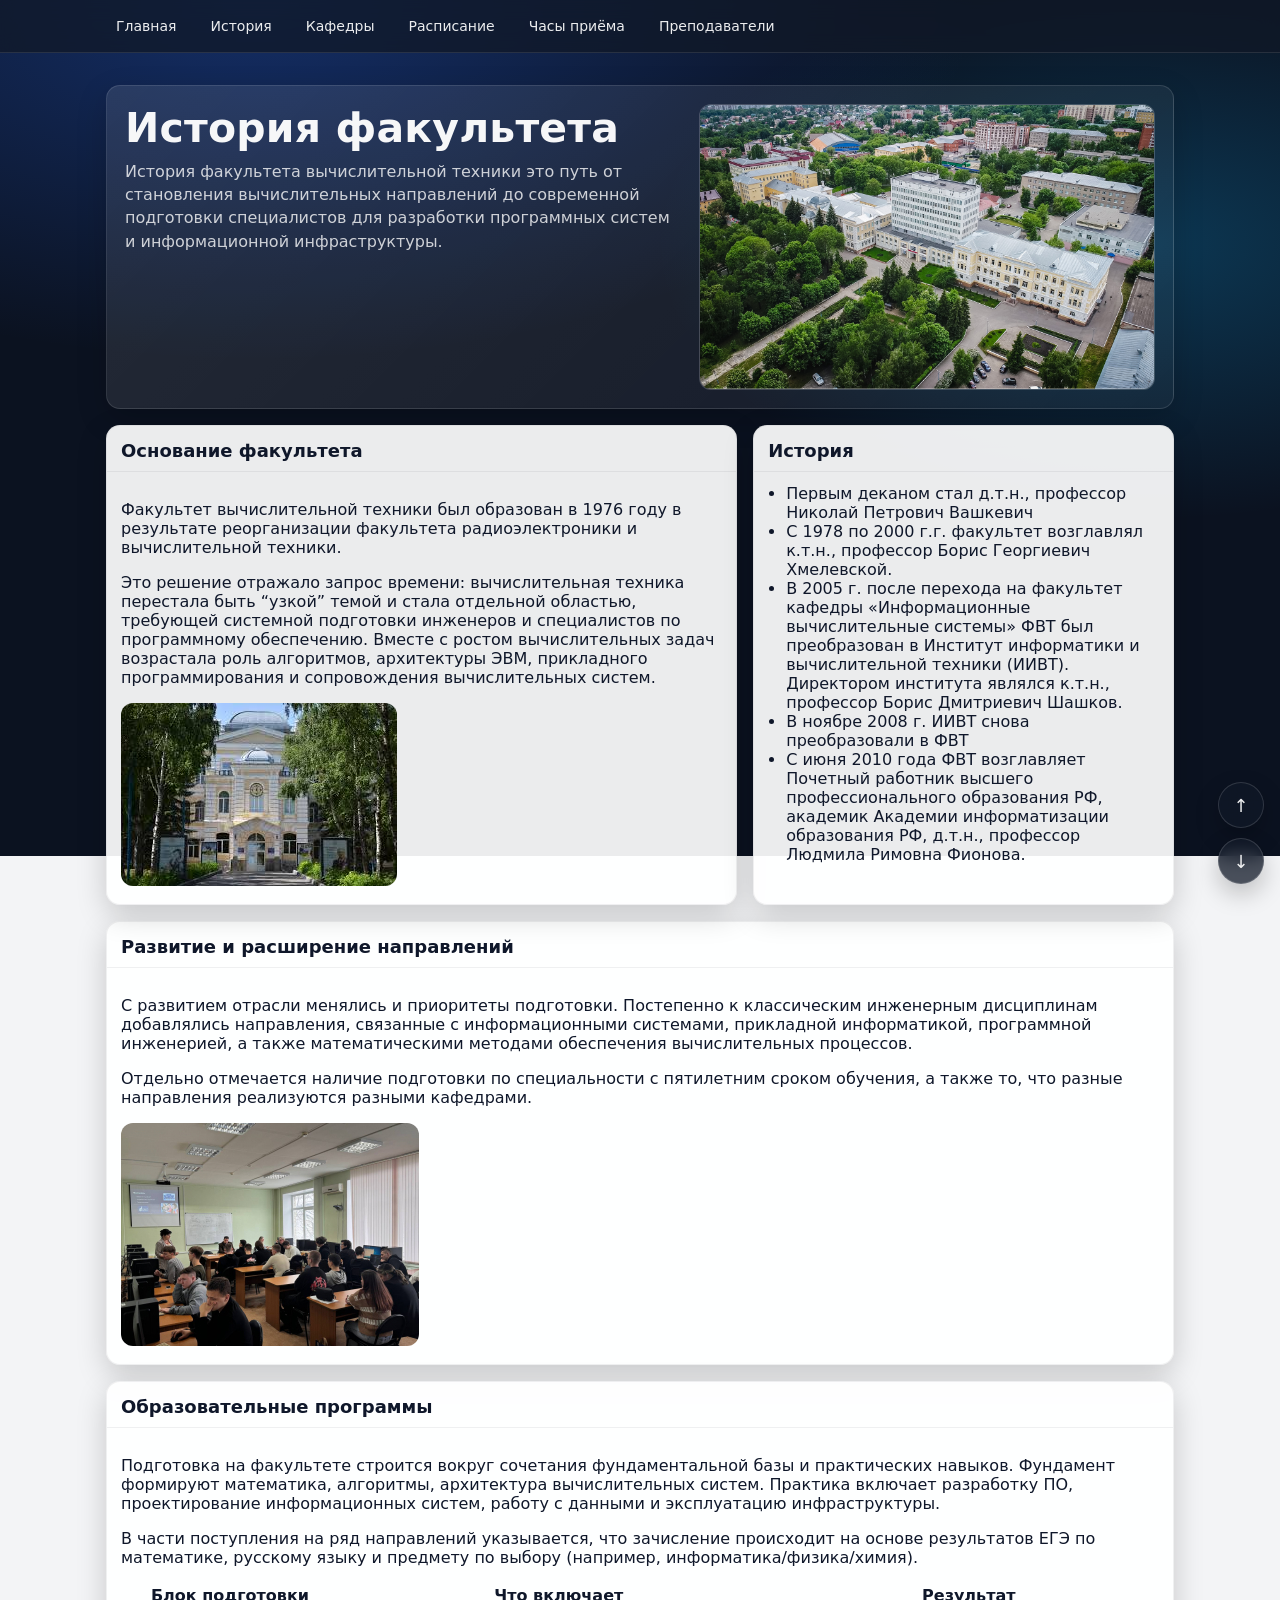
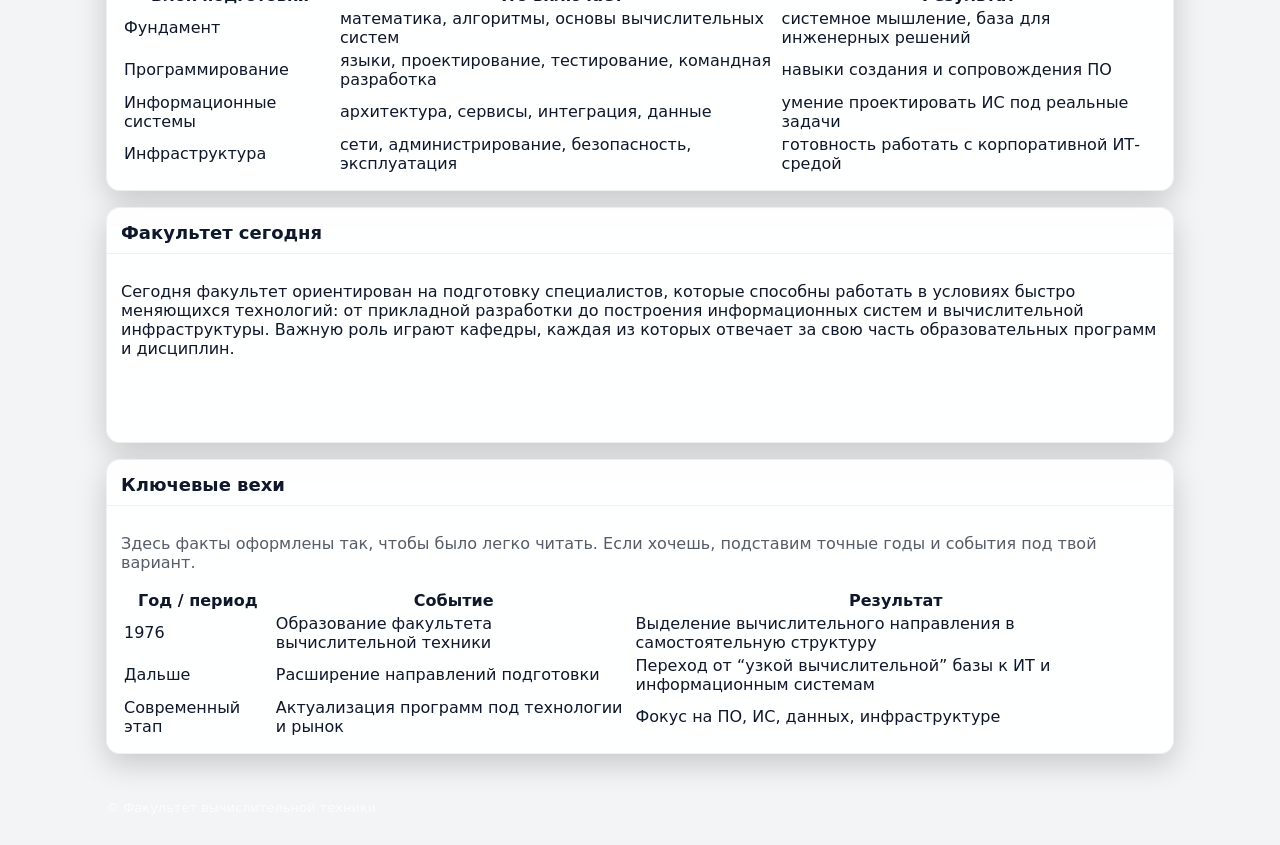
==== www/history.html @ 0348b07c "первый вариант" ====
<!doctype html>
<html lang="ru">
<head>
  <meta charset="utf-8">
  <meta name="viewport" content="width=device-width,initial-scale=1">
  <title>История факультета</title>
  <link rel="stylesheet" href="/www/style.css">
</head>
<body>
<header>
  <nav>
    <a href="/www/index.html">Главная</a>
    <a href="/www/history.html">История</a>
    <a href="/www/departments.html">Кафедры</a>
    <a href="/www/schedule.html">Расписание</a>
    <a href="/www/reception.html">Часы приёма</a>
    <a href="/www/teacher.html">Преподаватели</a>
  </nav>
</header>

<!-- всегда доступная навигация -->
<div class="fab-nav" aria-label="Быстрая навигация">
  <a class="fab" href="#top" title="В начало">↑</a>
  <a class="fab" href="#bottom" title="В конец">↓</a>
</div>

<div class="container">
  <a id="top"></a>

  <!-- HERO -->
  <section class="hero" aria-label="Первый экран">
    <div class="hero-inner">
      <div>
        <h1>История факультета</h1>
        <p>
          История факультета вычислительной техники это путь от становления вычислительных направлений
          до современной подготовки специалистов для разработки программных систем и информационной инфраструктуры.
        </p>
      </div>

      <div class="hero-media">
        <img src="/www/img/pgu_2.png" alt="Корпус университета">
      </div>
    </div>
  </section>

  <!-- ОСНОВАНИЕ -->
  <section class="grid" id="origin" style="margin-top:16px" aria-label="Основание факультета">
    <article class="card">
      <div class="card-header"><h2>Основание факультета</h2></div>
      <div class="card-body">
        <p>
          Факультет вычислительной техники был образован в 1976 году в результате реорганизации факультета
          радиоэлектроники и вычислительной техники.    
        </p>
        <p>
          Это решение отражало запрос времени: вычислительная техника перестала быть “узкой” темой и стала отдельной
          областью, требующей системной подготовки инженеров и специалистов по программному обеспечению.
          Вместе с ростом вычислительных задач возрастала роль алгоритмов, архитектуры ЭВМ, прикладного программирования
          и сопровождения вычислительных систем.
        </p>

        <figure id="fig1" style="margin:12px 0 0">
          <img src="/www/img/pgu.png" alt="Учебный корпус" style="max-width:100%;border-radius:12px;">
        </figure>
      </div>
    </article>

    <aside class="card">
      <div class="card-header"><h2>История</h2></div>
      <div class="card-body">
        <ul class="list">
          <li>Первым деканом стал д.т.н., профессор Николай Петрович Вашкевич</li>
          <li>С 1978 по 2000 г.г. факультет возглавлял к.т.н., профессор Борис Георгиевич Хмелевской.</li>
          <li>В 2005 г. после перехода на факультет кафедры «Информационные вычислительные системы» ФВТ был   преобразован в Институт информатики и вычислительной техники (ИИВТ).
            Директором института являлся к.т.н.,  профессор Борис Дмитриевич Шашков.
          </li>
          <li>В ноябре 2008 г. ИИВТ снова преобразовали в ФВТ</li>
          <li>С июня 2010 года ФВТ возглавляет Почетный работник высшего профессионального образования РФ, 
            академик Академии информатизации образования РФ,  д.т.н., профессор  Людмила Римовна Фионова. </li>
        </ul>
      </div>
    </aside>
  </section>

  <!-- РАЗВИТИЕ -->
  <section class="card" id="growth" style="margin-top:16px" aria-label="Развитие и расширение направлений">
    <div class="card-header"><h2>Развитие и расширение направлений</h2></div>
    <div class="card-body">
      <p>
        С развитием отрасли менялись и приоритеты подготовки. Постепенно к классическим инженерным дисциплинам
        добавлялись направления, связанные с информационными системами, прикладной информатикой, программной инженерией,
        а также математическими методами обеспечения вычислительных процессов.
      </p>
      <p>
        Отдельно отмечается наличие подготовки по специальности с пятилетним сроком обучения, а также то, что разные
        направления реализуются разными кафедрами.
      </p>

      <figure id="fig2" style="margin:12px 0 0">
        <img src="/www/img/auditor.png" alt="Учебная аудитория" style="max-width:100%;border-radius:12px;">
      </figure>
    </div>
  </section>

  <!-- ОБРАЗОВАТЕЛЬНЫЕ ПРОГРАММЫ -->
  <section class="card" id="education" style="margin-top:16px" aria-label="Образовательные программы">
    <div class="card-header"><h2>Образовательные программы</h2></div>
    <div class="card-body">
      <p>
        Подготовка на факультете строится вокруг сочетания фундаментальной базы и практических навыков.
        Фундамент формируют математика, алгоритмы, архитектура вычислительных систем. Практика включает разработку ПО,
        проектирование информационных систем, работу с данными и эксплуатацию инфраструктуры.
      </p>
      <p>
        В части поступления на ряд направлений указывается, что зачисление происходит на основе результатов ЕГЭ по
        математике, русскому языку и предмету по выбору (например, информатика/физика/химия). 
      </p>

      <table>
        <tr>
          <th>Блок подготовки</th>
          <th>Что включает</th>
          <th>Результат</th>
        </tr>
        <tr>
          <td>Фундамент</td>
          <td>математика, алгоритмы, основы вычислительных систем</td>
          <td>системное мышление, база для инженерных решений</td>
        </tr>
        <tr>
          <td>Программирование</td>
          <td>языки, проектирование, тестирование, командная разработка</td>
          <td>навыки создания и сопровождения ПО</td>
        </tr>
        <tr>
          <td>Информационные системы</td>
          <td>архитектура, сервисы, интеграция, данные</td>
          <td>умение проектировать ИС под реальные задачи</td>
        </tr>
        <tr>
          <td>Инфраструктура</td>
          <td>сети, администрирование, безопасность, эксплуатация</td>
          <td>готовность работать с корпоративной ИТ-средой</td>
        </tr>
      </table>
    </div>
  </section>

  <!-- СЕГОДНЯ -->
  <section class="card" id="today" style="margin-top:16px" aria-label="Факультет сегодня">
    <div class="card-header"><h2>Факультет сегодня</h2></div>
    <div class="card-body">
      <p>
        Сегодня факультет ориентирован на подготовку специалистов, которые способны работать в условиях быстро меняющихся
        технологий: от прикладной разработки до построения информационных систем и вычислительной инфраструктуры.
        Важную роль играют кафедры, каждая из которых отвечает за свою часть образовательных программ и дисциплин.
      </p>

      <p style="margin-top:12px">
        <a class="btn" href="/www/departments.html">Кафедры</a>
        <a class="btn" href="/www/index.html">На главную</a>
        <a class="btn" href="#top">В начало</a>
        <a class="btn" href="#bottom">В конец</a>
      </p>
    </div>
  </section>

  <!-- ВЕХИ -->
  <section class="card" id="timeline" style="margin-top:16px" aria-label="Ключевые вехи">
    <div class="card-header"><h2>Ключевые вехи</h2></div>
    <div class="card-body">
      <p class="muted">
        Здесь факты оформлены так, чтобы было легко читать. Если хочешь, подставим точные годы и события под твой вариант.
      </p>

      <table>
        <tr>
          <th>Год / период</th>
          <th>Событие</th>
          <th>Результат</th>
        </tr>
        <tr>
          <td>1976</td>
          <td>Образование факультета вычислительной техники</td>
          <td>Выделение вычислительного направления в самостоятельную структуру</td>
        </tr>
        <tr>
          <td>Дальше</td>
          <td>Расширение направлений подготовки</td>
          <td>Переход от “узкой вычислительной” базы к ИТ и информационным системам</td>
        </tr>
        <tr>
          <td>Современный этап</td>
          <td>Актуализация программ под технологии и рынок</td>
          <td>Фокус на ПО, ИС, данных, инфраструктуре</td>
        </tr>
      </table>
    </div>
  </section>

  <a id="bottom"></a>
</div>

<div class="footer">
  © Факультет вычислительной техники
</div>
</body>
</html>
---- www/style.css ----
:root{
  --bg: #0b1220;
  --card: rgba(255,255,255,0.92);
  --card2: rgba(255,255,255,0.85);
  --text: #0f172a;
  --muted: rgba(15,23,42,0.7);
  --brand: #2563eb;
  --brand2:#0ea5e9;
  --shadow: 0 10px 30px rgba(0,0,0,0.18);
  --radius: 14px;
}

*{ box-sizing:border-box; }

body{
  font-family: system-ui, -apple-system, Segoe UI, Roboto, Arial, sans-serif;
  margin:0;
  color: var(--text);
  background: radial-gradient(1200px 600px at 20% 0%, rgba(37,99,235,0.35), transparent 60%),
              radial-gradient(900px 500px at 90% 10%, rgba(14,165,233,0.25), transparent 55%),
              linear-gradient(180deg, #0b1220 0%, #0b1220 35%, #f3f4f6 35%, #f3f4f6 100%);
  min-height:100vh;
}

header{
  position: sticky;
  top: 0;
  z-index: 10;
  background: rgba(17,24,39,0.75);
  backdrop-filter: blur(10px);
  border-bottom: 1px solid rgba(255,255,255,0.10);
}

nav{
  max-width: 1100px;
  margin: 0 auto;
  padding: 10px 16px;
  display:flex;
  gap: 14px;
  flex-wrap: wrap;
  align-items: center;
}

nav a{
  color: rgba(255,255,255,0.92);
  text-decoration: none;
  font-size: 14px;
  padding: 8px 10px;
  border-radius: 10px;
}

nav a:hover{
  background: rgba(255,255,255,0.10);
}

.container{
  max-width: 1100px;
  margin: 0 auto;
  padding: 18px 16px 28px;
}

.hero{
  margin-top: 14px;
  background: linear-gradient(135deg, rgba(255,255,255,0.10), rgba(255,255,255,0.04));
  border: 1px solid rgba(255,255,255,0.12);
  border-radius: var(--radius);
  overflow: hidden;
  box-shadow: var(--shadow);
}

.hero-inner{
  display:grid;
  grid-template-columns: 1.1fr 0.9fr;
  gap: 16px;
  padding: 18px;
  align-items: stretch;
}

@media (max-width: 900px){
  .hero-inner{ grid-template-columns: 1fr; }
}

.hero h1{
  margin: 0 0 8px;
  font-size: clamp(26px, 3.2vw, 42px);
  color: rgba(255,255,255,0.96);
  letter-spacing: 0.2px;
}

.hero p{
  margin: 0 0 14px;
  color: rgba(255,255,255,0.78);
  line-height: 1.45;
}

.hero-actions{
  display:flex;
  gap: 10px;
  flex-wrap: wrap;
}

.btn{
  display:inline-flex;
  align-items:center;
  gap: 8px;
  border: 1px solid rgba(255,255,255,0.18);
  background: rgba(255,255,255,0.10);
  color: rgba(255,255,255,0.92);
  padding: 10px 12px;
  border-radius: 12px;
  text-decoration:none;
  font-size: 14px;
}

.btn.primary{
  background: linear-gradient(135deg, var(--brand), var(--brand2));
  border: 0;
}

.btn:hover{ filter: brightness(1.05); }

.hero-media{
  border-radius: 12px;
  overflow:hidden;
  background: rgba(255,255,255,0.08);
  border: 1px solid rgba(255,255,255,0.12);
}

.hero-media img{
  width: 100%;
  height: 100%;
  object-fit: cover;
  display:block;
}

.grid{
  display:grid;
  grid-template-columns: 1.2fr 0.8fr;
  gap: 16px;
  margin-top: 16px;
}

@media (max-width: 900px){
  .grid{ grid-template-columns: 1fr; }
}

.card{
  background: var(--card);
  border-radius: var(--radius);
  box-shadow: var(--shadow);
  border: 1px solid rgba(2,6,23,0.06);
  overflow:hidden;
}

.card-header{
  padding: 14px 14px 10px;
  border-bottom: 1px solid rgba(2,6,23,0.06);
}

.card-header h2{
  margin:0;
  font-size: 18px;
}

.card-body{
  padding: 12px 14px 14px;
}

.muted{ color: var(--muted); }

.list{
  margin: 0;
  padding-left: 18px;
}

.badge{
  display:inline-block;
  font-size: 12px;
  padding: 3px 8px;
  border-radius: 999px;
  background: rgba(37,99,235,0.10);
  color: #1d4ed8;
  border: 1px solid rgba(37,99,235,0.18);
}

.kpi{
  display:grid;
  grid-template-columns: repeat(3, 1fr);
  gap: 10px;
  margin-top: 10px;
}

@media (max-width: 600px){
  .kpi{ grid-template-columns: 1fr; }
}

.kpi .item{
  background: var(--card2);
  border: 1px solid rgba(2,6,23,0.06);
  border-radius: 12px;
  padding: 10px 12px;
}

.kpi .num{
  font-weight: 700;
  font-size: 18px;
  margin-bottom: 4px;
}

.footer{
  max-width: 1100px;
  margin: 0 auto;
  padding: 18px 16px 30px;
  color: rgba(255,255,255,0.75);
  font-size: 13px;
}
.footer a{ color: rgba(255,255,255,0.85); }

.fab-nav{
  position: fixed;
  right: 16px;
  bottom: 16px;
  display: flex;
  flex-direction: column;
  gap: 10px;
  z-index: 50;
}

.fab{
  width: 46px;
  height: 46px;
  border-radius: 999px;
  display: grid;
  place-items: center;
  text-decoration: none;
  color: rgba(255,255,255,0.92);
  background: rgba(17,24,39,0.75);
  border: 1px solid rgba(255,255,255,0.14);
  backdrop-filter: blur(10px);
  box-shadow: 0 10px 24px rgba(0,0,0,0.22);
  font-size: 18px;
}

.fab:hover{ filter: brightness(1.08); }

.contact-table{
  width: 100%;
  border-collapse: collapse;
  font-size: 15px;
}

.contact-table th{
  text-align: left;
  width: 120px;
  font-weight: 600;
  color: #0f172a;
  padding: 8px 0;
}

.contact-table td{
  padding: 8px 0;
  color: #1e293b;
}

.contact-table tr:not(:last-child){
  border-bottom: 1px solid rgba(15,23,42,0.08);
}
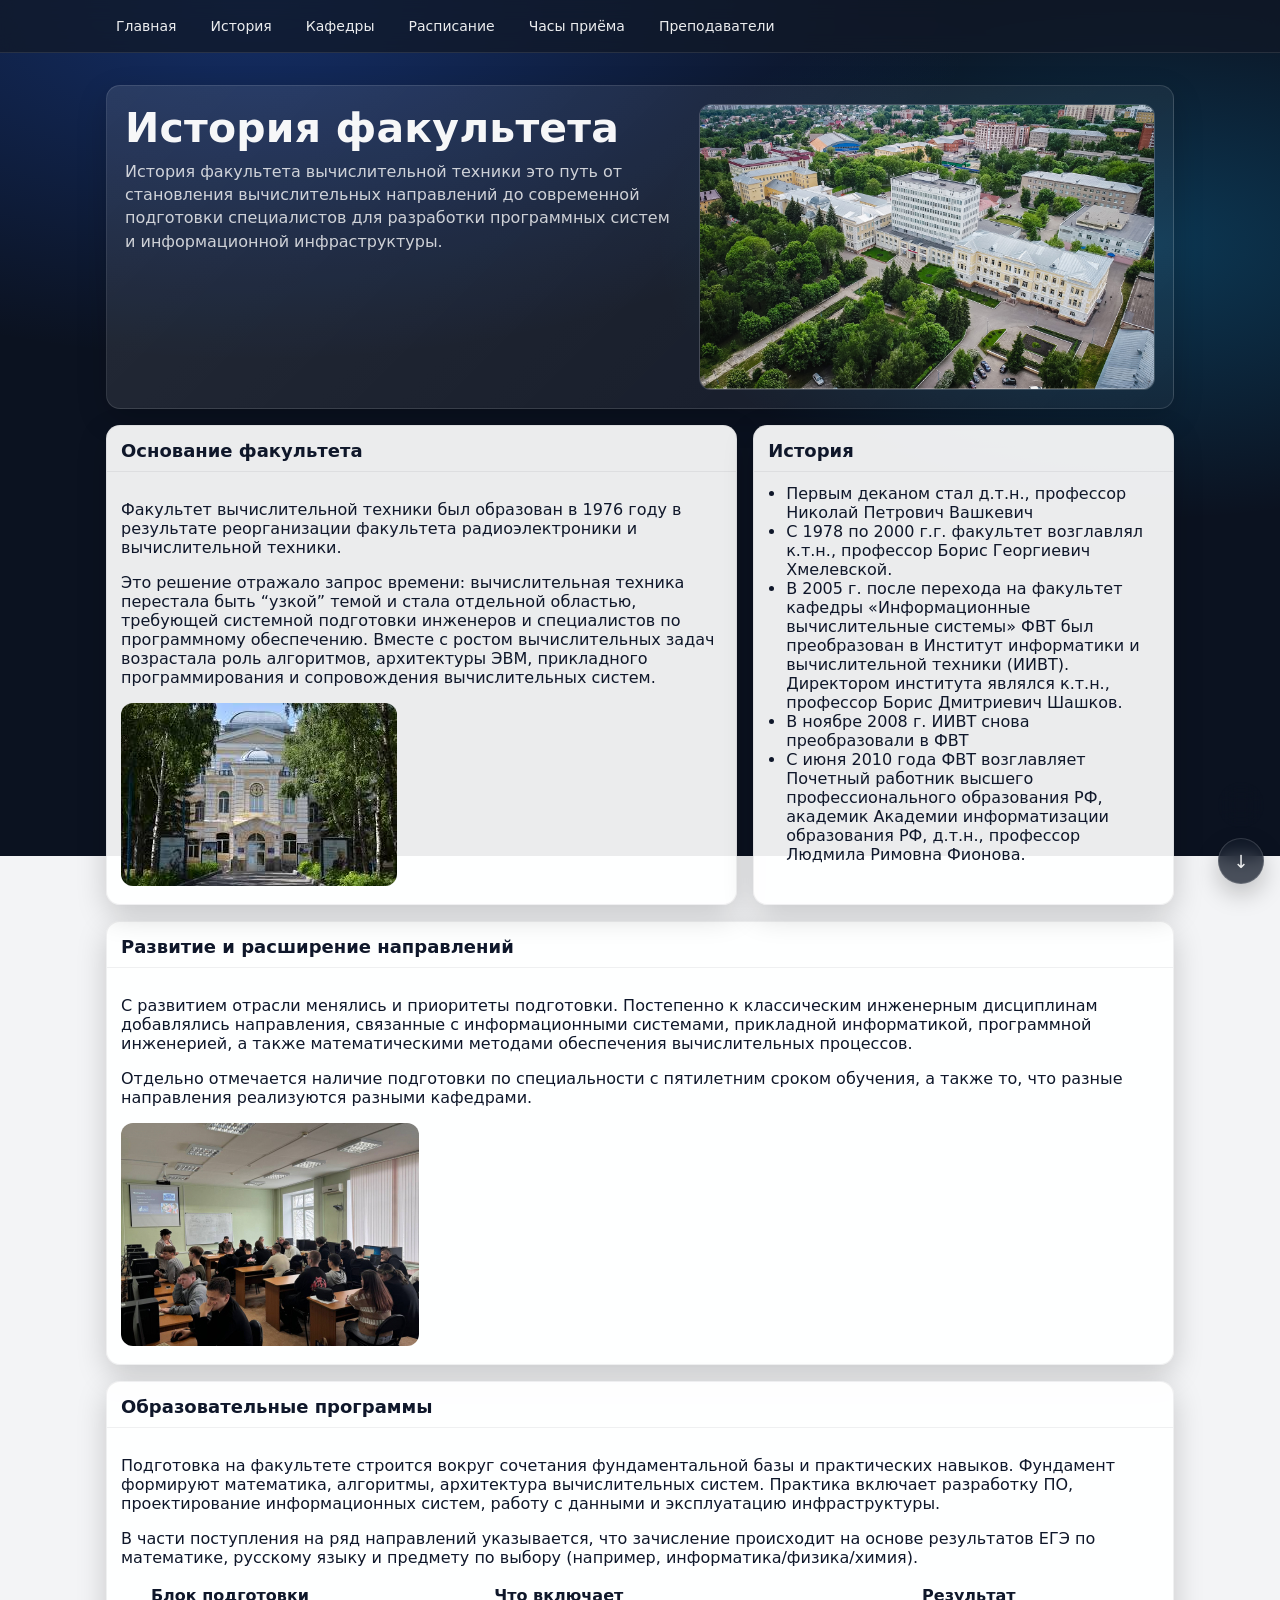
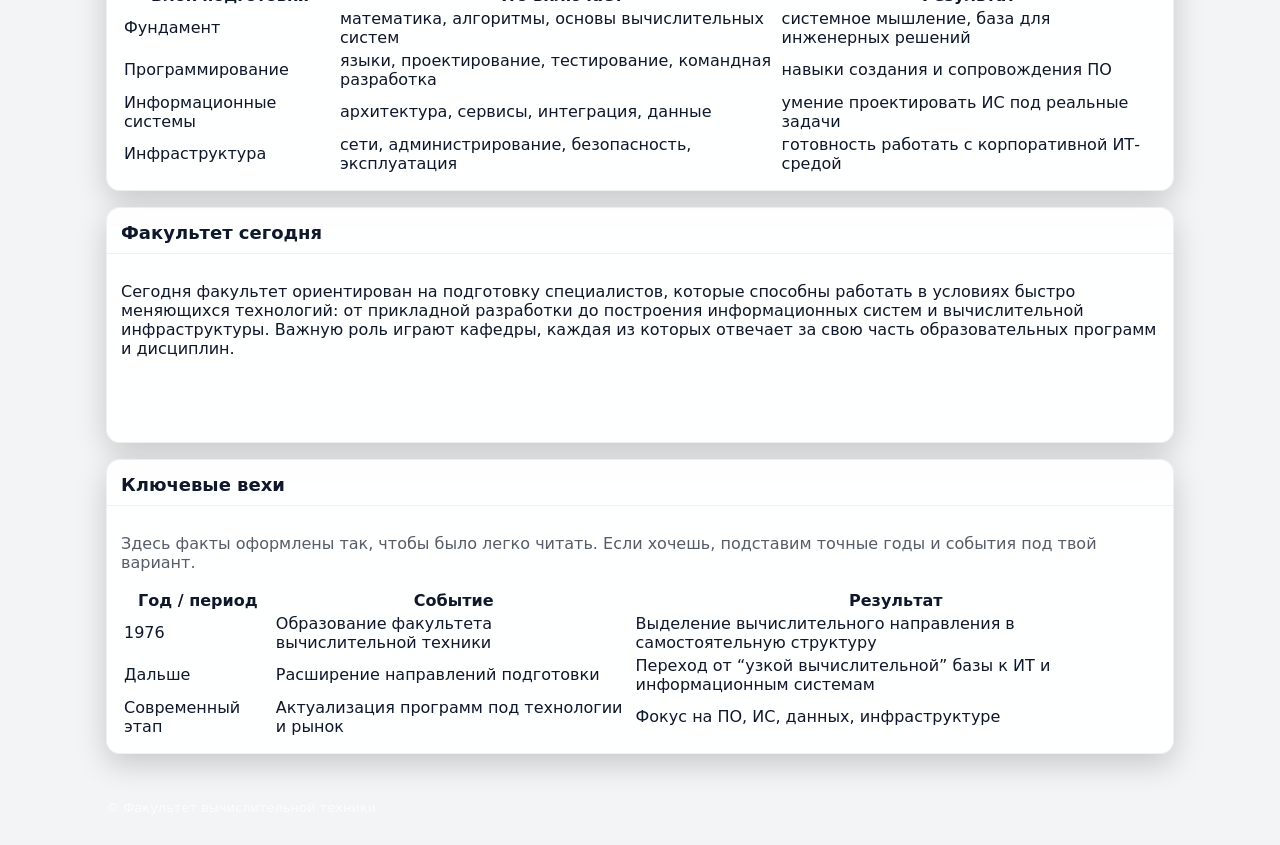
==== commit 5ab90bb7: "удалил коменты" ====
--- a/www/history.html
+++ b/www/history.html
@@ -18,7 +18,6 @@
   </nav>
 </header>
 
-<!-- всегда доступная навигация -->
 <div class="fab-nav" aria-label="Быстрая навигация">
   <a class="fab" href="#top" title="В начало">↑</a>
   <a class="fab" href="#bottom" title="В конец">↓</a>
@@ -27,7 +26,6 @@
 <div class="container">
   <a id="top"></a>
 
-  <!-- HERO -->
   <section class="hero" aria-label="Первый экран">
     <div class="hero-inner">
       <div>
@@ -44,7 +42,6 @@
     </div>
   </section>
 
-  <!-- ОСНОВАНИЕ -->
   <section class="grid" id="origin" style="margin-top:16px" aria-label="Основание факультета">
     <article class="card">
       <div class="card-header"><h2>Основание факультета</h2></div>
@@ -83,7 +80,6 @@
     </aside>
   </section>
 
-  <!-- РАЗВИТИЕ -->
   <section class="card" id="growth" style="margin-top:16px" aria-label="Развитие и расширение направлений">
     <div class="card-header"><h2>Развитие и расширение направлений</h2></div>
     <div class="card-body">
@@ -103,7 +99,6 @@
     </div>
   </section>
 
-  <!-- ОБРАЗОВАТЕЛЬНЫЕ ПРОГРАММЫ -->
   <section class="card" id="education" style="margin-top:16px" aria-label="Образовательные программы">
     <div class="card-header"><h2>Образовательные программы</h2></div>
     <div class="card-body">
@@ -147,7 +142,6 @@
     </div>
   </section>
 
-  <!-- СЕГОДНЯ -->
   <section class="card" id="today" style="margin-top:16px" aria-label="Факультет сегодня">
     <div class="card-header"><h2>Факультет сегодня</h2></div>
     <div class="card-body">
@@ -166,7 +160,6 @@
     </div>
   </section>
 
-  <!-- ВЕХИ -->
   <section class="card" id="timeline" style="margin-top:16px" aria-label="Ключевые вехи">
     <div class="card-header"><h2>Ключевые вехи</h2></div>
     <div class="card-body">
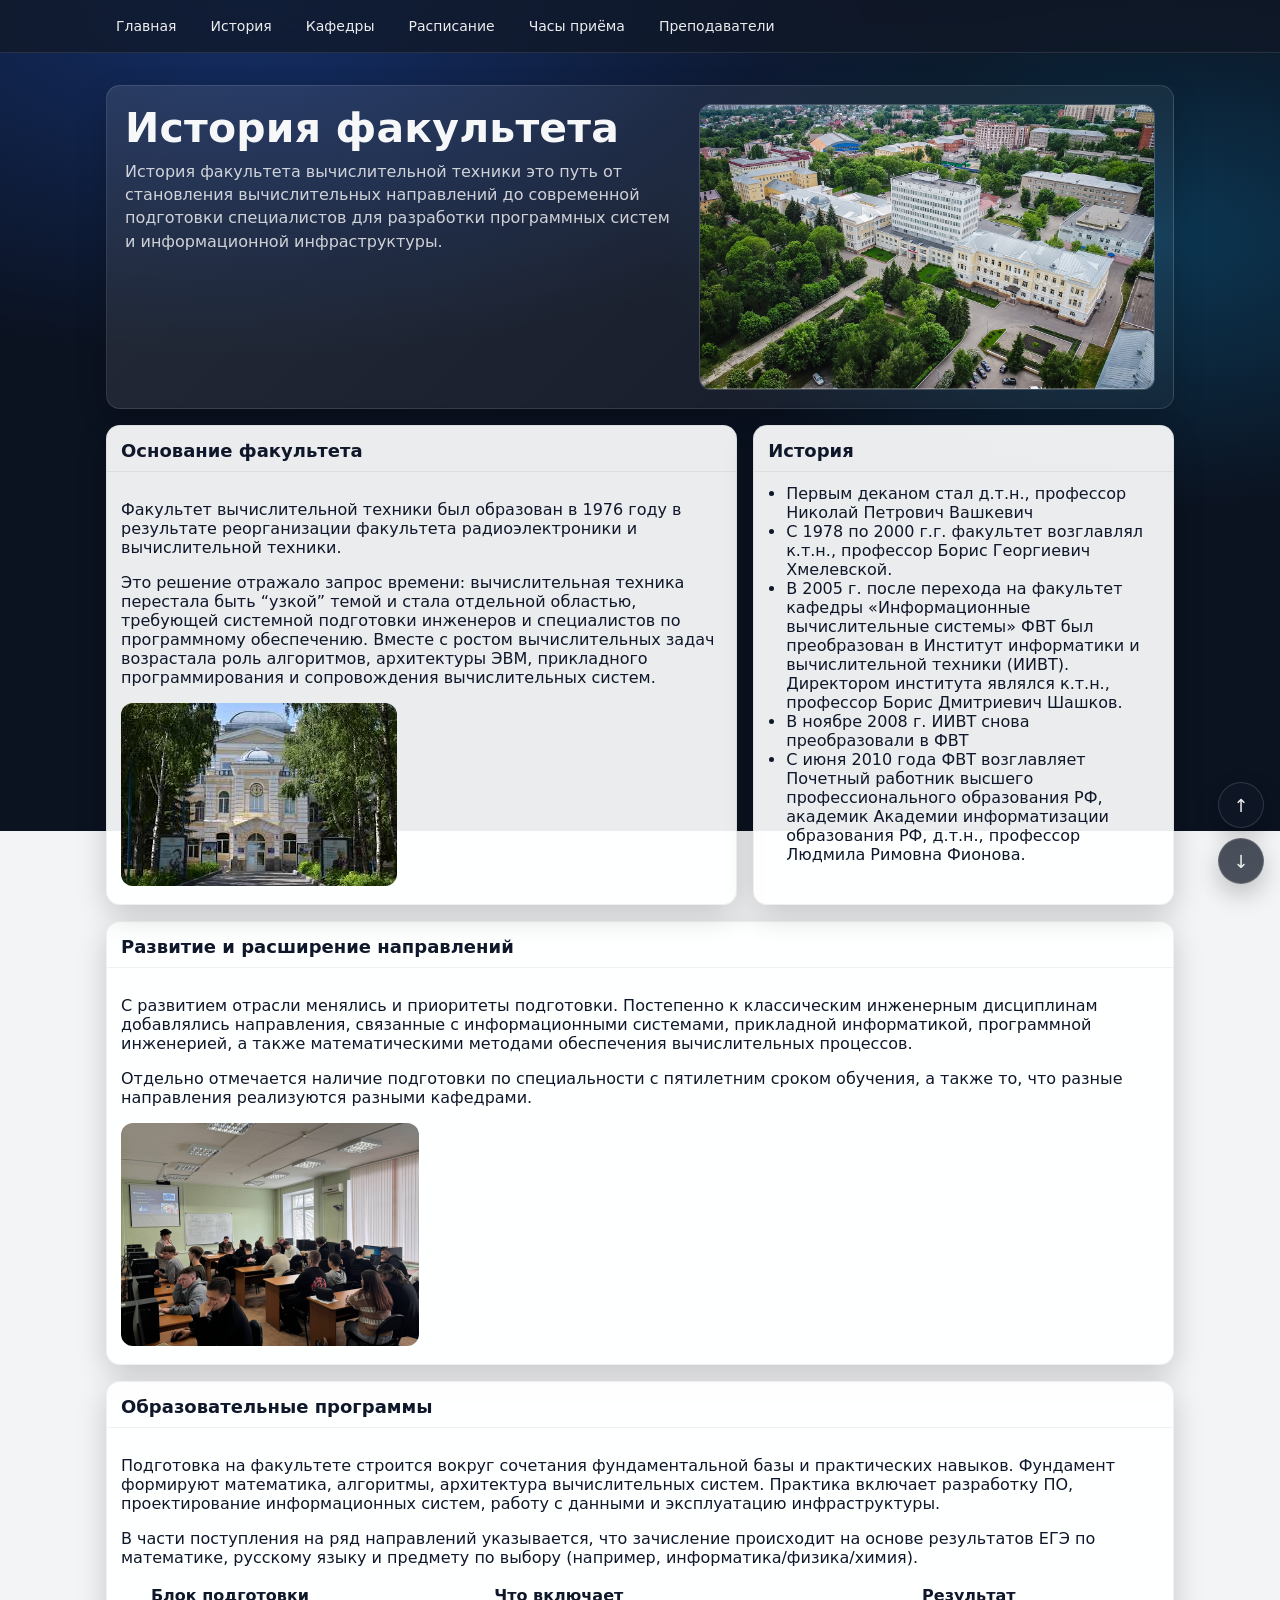
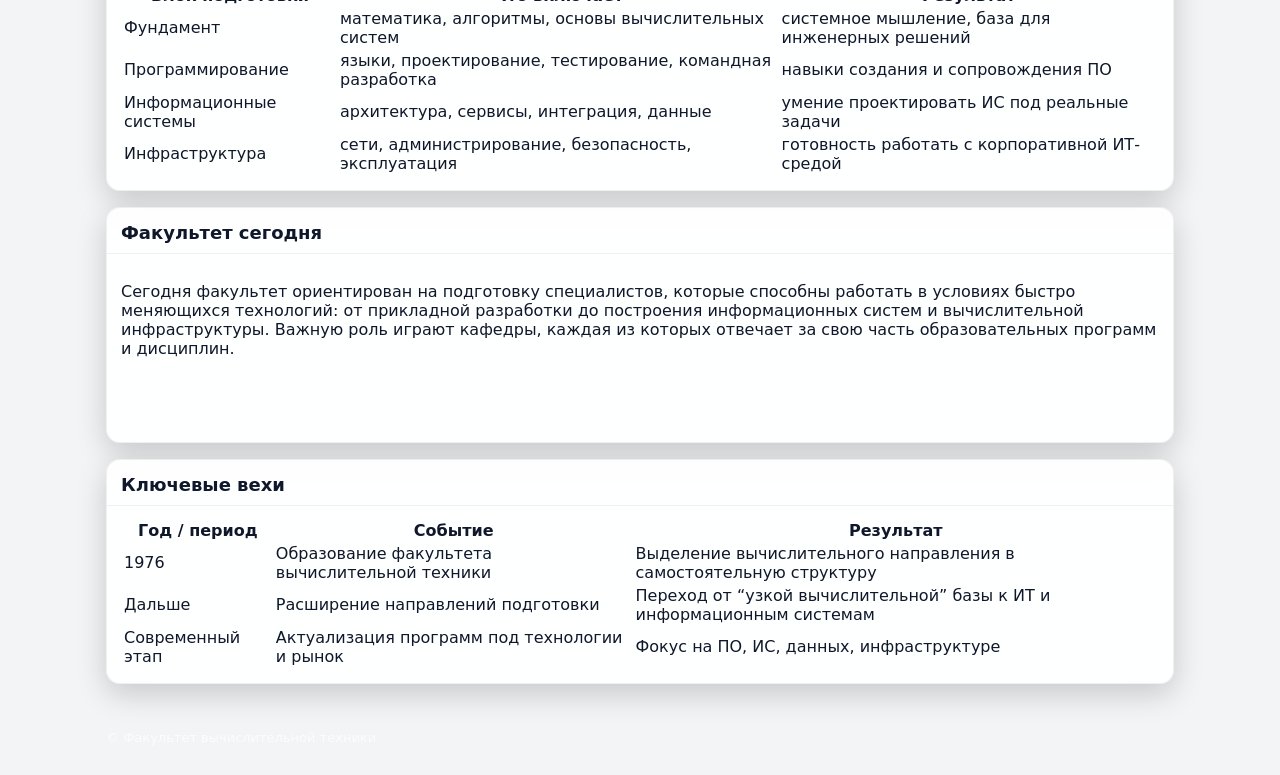
==== commit cd068bb3: "добавил нормальную бд" ====
--- a/www/history.html
+++ b/www/history.html
@@ -163,9 +163,6 @@
   <section class="card" id="timeline" style="margin-top:16px" aria-label="Ключевые вехи">
     <div class="card-header"><h2>Ключевые вехи</h2></div>
     <div class="card-body">
-      <p class="muted">
-        Здесь факты оформлены так, чтобы было легко читать. Если хочешь, подставим точные годы и события под твой вариант.
-      </p>
 
       <table>
         <tr>
